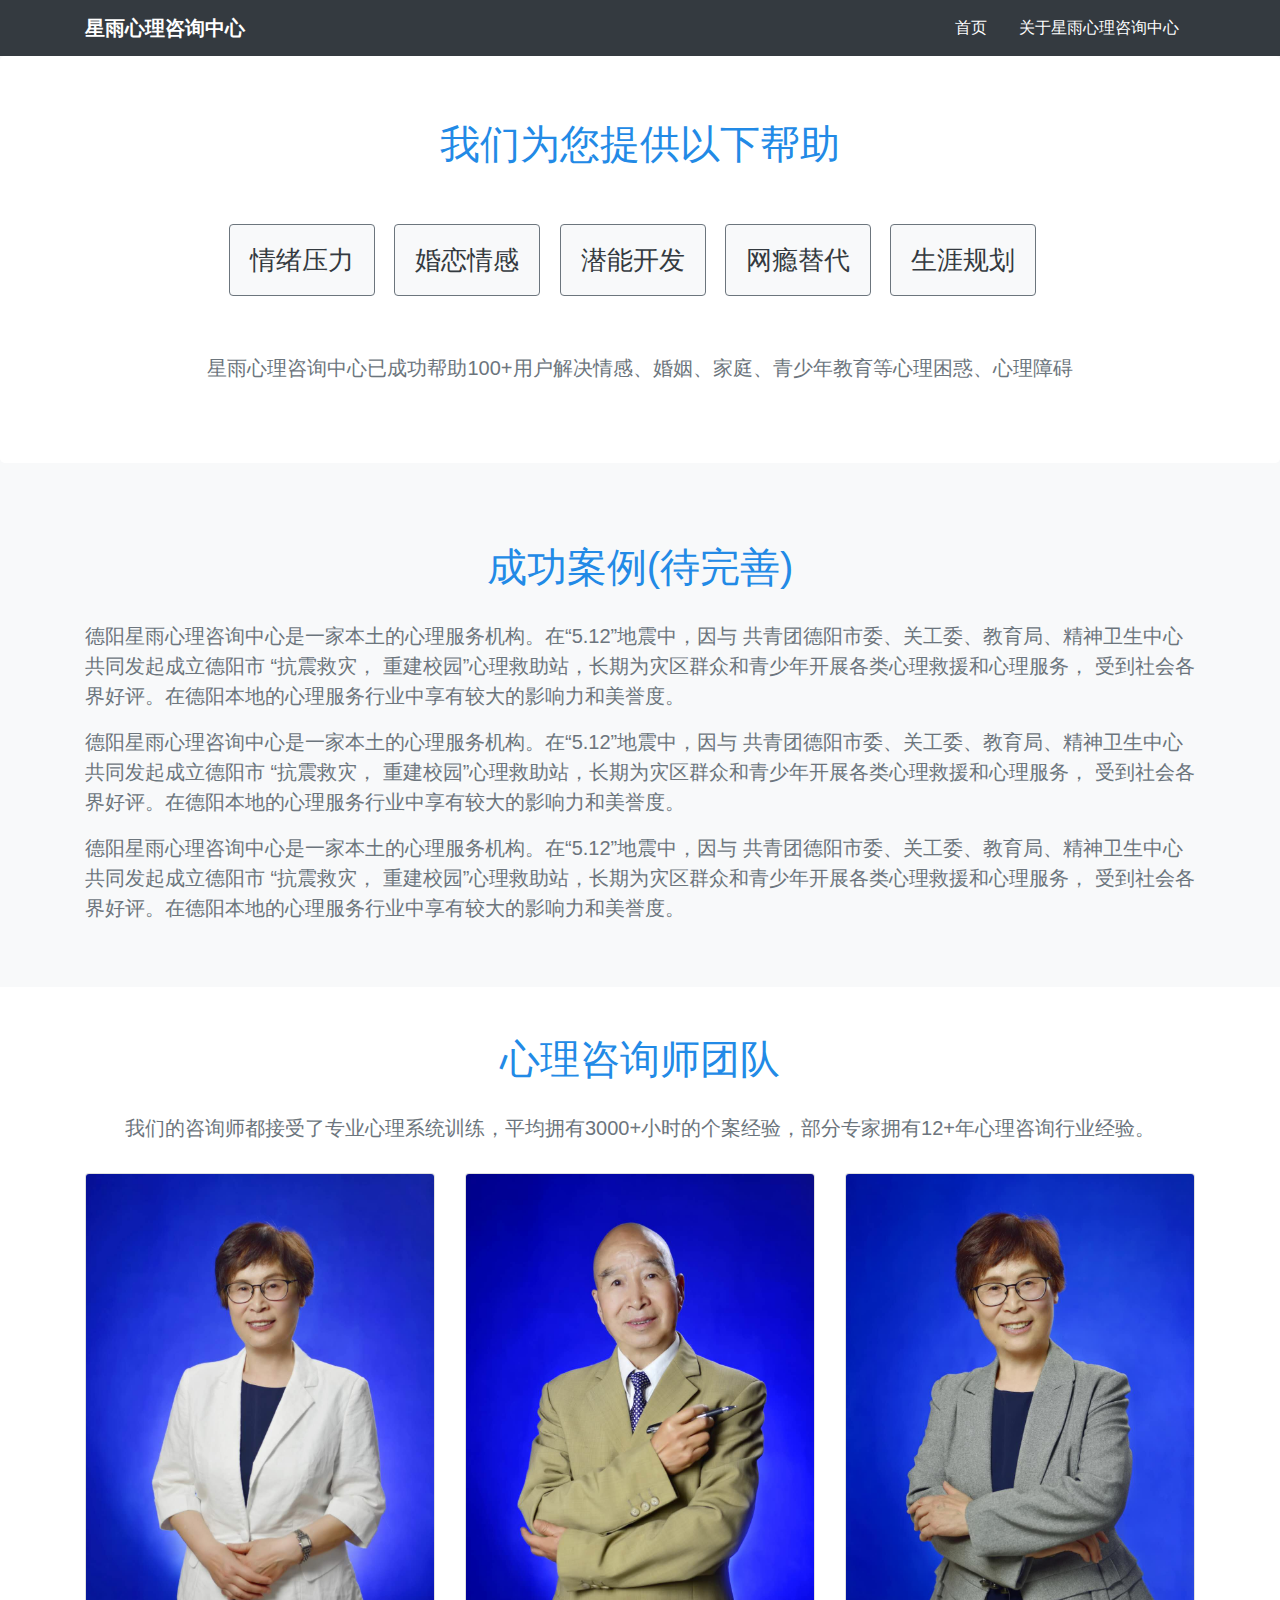
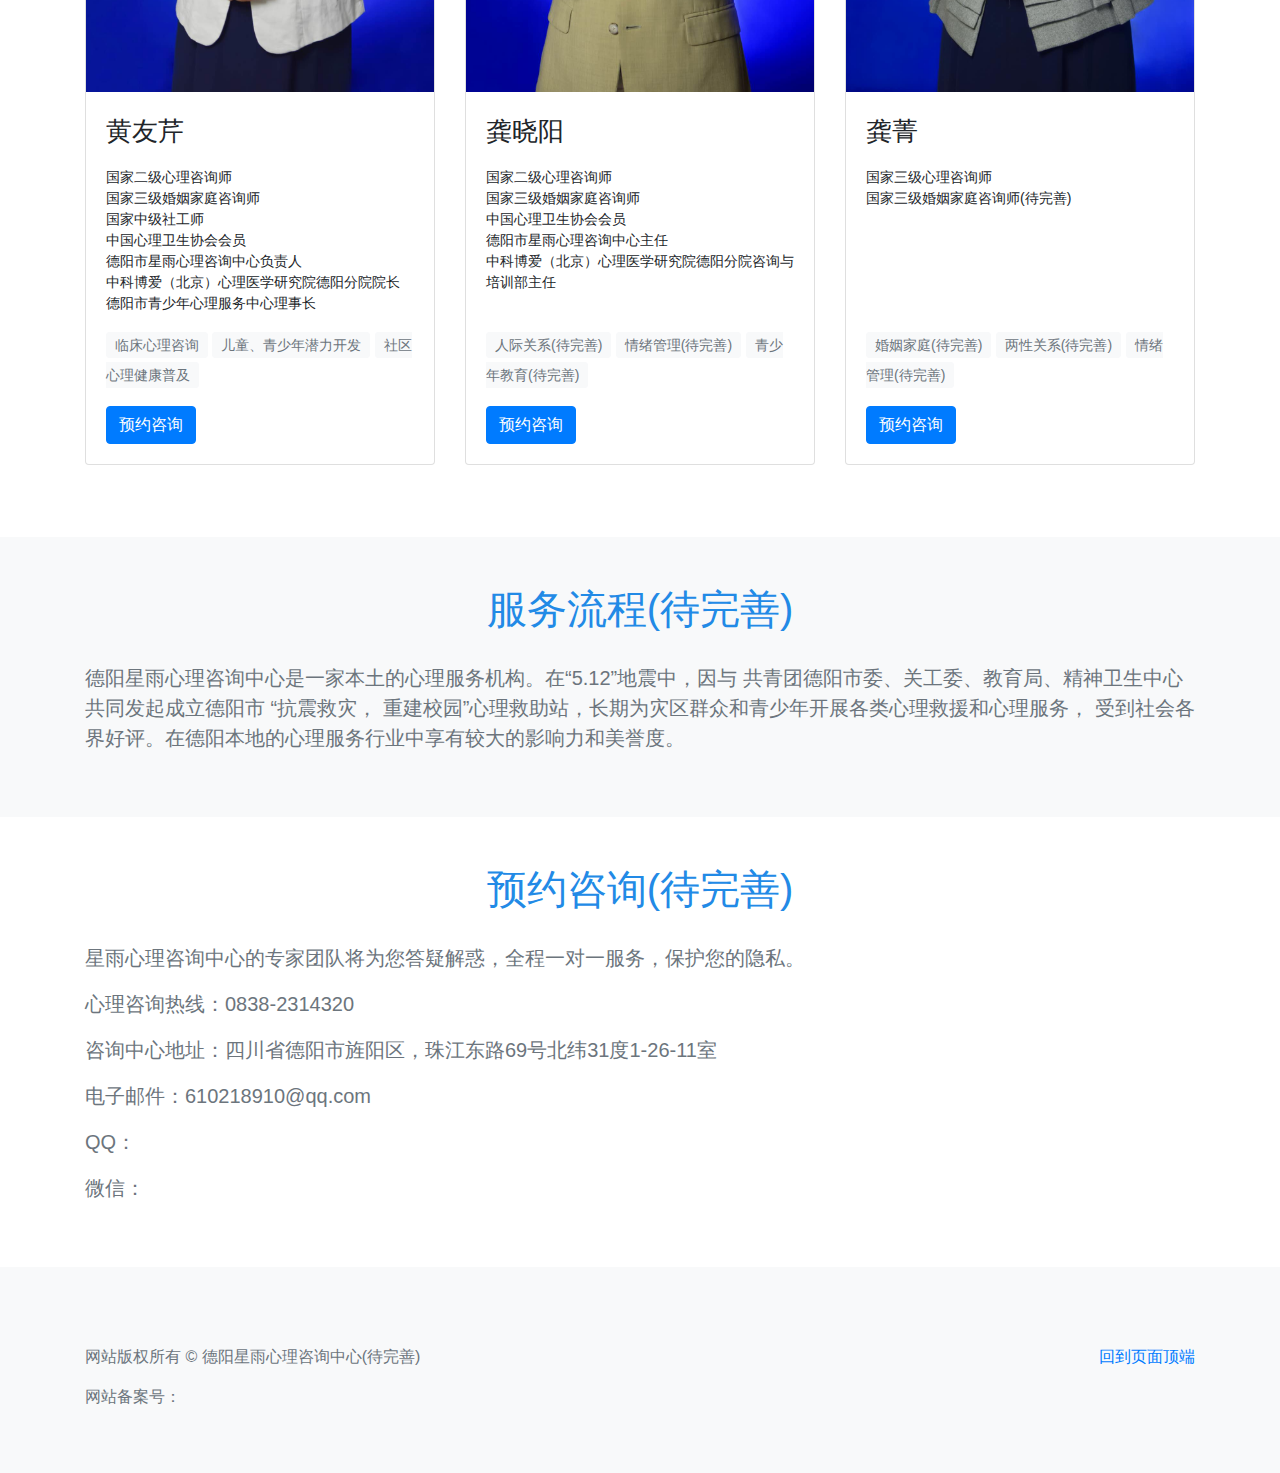
==== index.html @ 89df2adf "initial commit" ====
<!doctype html>
<html lang="en">
  <head>
    <!-- Required meta tags -->
    <meta charset="utf-8">
    <meta name="viewport" content="width=device-width, initial-scale=1, shrink-to-fit=no">

    <!-- Bootstrap CSS -->
    <link rel="stylesheet" href="css/bootstrap.min.css">
    <link href="css/website.css" rel="stylesheet">

    <title>星雨心理咨询中心</title>
  </head>
  <body class="bg-light">
    <header>

      <div class="navbar navbar-dark bg-dark box-shadow">
        <div class="container d-flex justify-content-between">
          <a href="index.html" class="navbar-brand d-flex align-items-center">
            <strong>星雨心理咨询中心</strong>
          </a>
          <ul class="nav">
            <li class="nav-item">
              <a class="nav-link active" href="#">首页</a>
            </li>
            <li class="nav-item">
              <a class="nav-link" href="about.html">关于星雨心理咨询中心</a>
            </li>
          </ul>
        </div>
      </div>
    </header>

    <main role="main">

      <section class="jumbotron text-center">
        <div class="container">
          <h1 class="jumbotron-heading text-primary">我们为您提供以下帮助</h1>
          <div class="text-muted service-group">
            <span class="border border-secondary rounded text-dark bg-light service-item">情绪压力</span>
            <span class="border border-secondary rounded text-dark bg-light service-item">婚恋情感</span>
            <span class="border border-secondary rounded text-dark bg-light service-item">潜能开发</span>
            <span class="border border-secondary rounded text-dark bg-light service-item">网瘾替代</span>
            <span class="border border-secondary rounded text-dark bg-light service-item">生涯规划</span>
          </div>
          <p class="text-muted service-sub-description">星雨心理咨询中心已成功帮助100+用户解决情感、婚姻、家庭、青少年教育等心理困惑、心理障碍</p>
        </div>
      </section>

      <div class="py-5 bg-light">
        <div class="container">
          <h1 class="jumbotron-heading text-primary text-center">成功案例(待完善)</h1>
          <p class="lead text-muted">
            德阳星雨心理咨询中心是一家本土的心理服务机构。在“5.12”地震中，因与 共青团德阳市委、关工委、教育局、精神卫生中心共同发起成立德阳市 “抗震救灾， 重建校园”心理救助站，长期为灾区群众和青少年开展各类心理救援和心理服务， 受到社会各界好评。在德阳本地的心理服务行业中享有较大的影响力和美誉度。
          </p>
          <p class="lead text-muted">
            德阳星雨心理咨询中心是一家本土的心理服务机构。在“5.12”地震中，因与 共青团德阳市委、关工委、教育局、精神卫生中心共同发起成立德阳市 “抗震救灾， 重建校园”心理救助站，长期为灾区群众和青少年开展各类心理救援和心理服务， 受到社会各界好评。在德阳本地的心理服务行业中享有较大的影响力和美誉度。
          </p>
          <p class="lead text-muted">
            德阳星雨心理咨询中心是一家本土的心理服务机构。在“5.12”地震中，因与 共青团德阳市委、关工委、教育局、精神卫生中心共同发起成立德阳市 “抗震救灾， 重建校园”心理救助站，长期为灾区群众和青少年开展各类心理救援和心理服务， 受到社会各界好评。在德阳本地的心理服务行业中享有较大的影响力和美誉度。
          </p>
        </div>
      </div>

      <div class="py-5 bg-white">
        <div class="container">

          <div class="text-center">
            <h1 class="jumbotron-heading text-primary">心理咨询师团队</h1>
            <p class="text-muted member-group-description">
              我们的咨询师都接受了专业心理系统训练，平均拥有3000+小时的个案经验，部分专家拥有12+年心理咨询行业经验。
            </p>
          </div>

          <div class="row">

            <div class="col-md-4">
              <div class="card mb-4 box-shadow">
                <img class="card-img-top" src="img/huangyouqin.jpeg" alt="黄友芹，国家二级心理咨询师">
                <div class="card-body">
                  <div class="card-text">
                    <p class="member-name">黄友芹</p>
                    <ul class="list-unstyled member-title">
                      <li>国家二级心理咨询师</li>
                      <li>国家三级婚姻家庭咨询师</li>
                      <li>国家中级社工师</li>
                      <li>中国心理卫生协会会员</li>
                      <li>德阳市星雨心理咨询中心负责人</li>
                      <li>中科博爱（北京）心理医学研究院德阳分院院长</li>
                      <li>德阳市青少年心理服务中心理事长</li>
                    </ul>
                    <p>
                      <span class="border border-light rounded focus-domain">临床心理咨询</span>
                      <span class="border border-light rounded focus-domain">儿童、青少年潜力开发</span>
                      <span class="border border-light rounded focus-domain">社区心理健康普及</span>
                    </p>
                    <button type="button" class="btn btn-primary">预约咨询</button>
                  </div>
                </div>
              </div>
            </div>


            <div class="col-md-4">
              <div class="card mb-4 box-shadow">
                <img class="card-img-top" src="img/gongxiaoyang.jpeg" alt="黄友芹，国家二级心理咨询师">
                <div class="card-body">
                  <div class="card-text">
                    <p class="member-name">龚晓阳</p>
                    <ul class="list-unstyled member-title">
                      <li>国家二级心理咨询师</li>
                      <li>国家三级婚姻家庭咨询师</li>
                      <li>中国心理卫生协会会员</li>
                      <li>德阳市星雨心理咨询中心主任</li>
                      <li>中科博爱（北京）心理医学研究院德阳分院咨询与培训部主任</li>
                      <li>&nbsp;</li>
                    </ul>
                    <p>
                      <span class="border border-light rounded focus-domain">人际关系(待完善)</span>
                      <span class="border border-light rounded focus-domain">情绪管理(待完善)</span>
                      <span class="border border-light rounded focus-domain">青少年教育(待完善)</span>

                    </p>
                    <button type="button" class="btn btn-primary">预约咨询</button>
                  </div>
                </div>
              </div>
            </div>

            <div class="col-md-4">
              <div class="card mb-4 box-shadow">
                <img class="card-img-top" src="img/huangyouqin2.jpeg" alt="黄友芹，国家二级心理咨询师">
                <div class="card-body">
                  <div class="card-text">
                    <p class="member-name">龚菁</p>
                    <ul class="list-unstyled member-title">
                      <li>国家三级心理咨询师</li>
                      <li>国家三级婚姻家庭咨询师(待完善)</li>
                      <li>&nbsp;</li>
                      <li>&nbsp;</li>
                      <li>&nbsp;</li>
                      <li>&nbsp;</li>
                      <li>&nbsp;</li>
                    </ul>
                    <p>
                      <span class="border border-light rounded focus-domain">婚姻家庭(待完善)</span>
                      <span class="border border-light rounded focus-domain">两性关系(待完善)</span>
                      <span class="border border-light rounded focus-domain">情绪管理(待完善)</span>
                    </p>
                    <button type="button" class="btn btn-primary">预约咨询</button>
                  </div>
                </div>
              </div>
            </div>

          </div><!--end of row-->

        </div>
      </div>

      <div class="py-5 bg-light">
        <div class="container">
          <h1 class="jumbotron-heading text-primary text-center">服务流程(待完善)</h1>
          <p class="lead text-muted">
            德阳星雨心理咨询中心是一家本土的心理服务机构。在“5.12”地震中，因与 共青团德阳市委、关工委、教育局、精神卫生中心共同发起成立德阳市 “抗震救灾， 重建校园”心理救助站，长期为灾区群众和青少年开展各类心理救援和心理服务， 受到社会各界好评。在德阳本地的心理服务行业中享有较大的影响力和美誉度。
          </p>
        </div>
      </div>

      <div class="py-5 bg-white">
        <div class="container">
          <h1 class="jumbotron-heading text-primary text-center">预约咨询(待完善)</h1>
          <p class="lead text-muted">星雨心理咨询中心的专家团队将为您答疑解惑，全程一对一服务，保护您的隐私。</p>
          <div class="lead text-muted">
            <p>心理咨询热线：0838-2314320</p>
            <p>咨询中心地址：四川省德阳市旌阳区，珠江东路69号北纬31度1-26-11室</p>
            <p class="card-text">电子邮件：610218910@qq.com</p>
            <p>QQ：</p>
            <p>微信：</p>
          </div>
        </div>
      </div>

    </main>

    <footer class="py-5 text-muted">
      <div class="container">
        <p class="float-right">
          <a href="#">回到页面顶端</a>
        </p>
        <p>网站版权所有 &copy; 德阳星雨心理咨询中心(待完善)</p>
        <p>网站备案号：</p>
      </div>
    </footer>

    <!-- Optional JavaScript -->
    <!-- jQuery first, then Popper.js, then Bootstrap JS -->
    <script src="js/jquery-3.3.1.slim.min.js"></script>
    <script src="js/popper.min.js"></script>
    <script src="js/bootstrap.min.js"></script>
    <script src="js/fontawesome-all.min.js"></script>
  </body>
</html>
---- css/website.css ----
body { }
footer {margin-top: 30px;}

.text-primary {
  color: #228AE6 !important;
}

.jumbotron {background-color: white;}
.jumbotron-heading {margin-bottom: 30px;}

.nav-link {color: white;}
.nav-link:hover {color: white;}
.nav-link:active {color: white;}
.nav-link:visited {color: white;}

.service-group {
  margin-top: 50px;
}
.service-item {
  font-size: 26px;
  line-height: 85px;
  padding: 20px 20px;
  margin-right: 15px;
}
.service-sub-description {
  margin-top: 50px;
  font-size: 20px;
  line-height: 30px;
}


.member-group-description {
  font-size: 20px;
  line-height: 30px;
  margin-bottom: 30px;
}
.member-name {
  font-size: 26px;
}
.member-title {
  font-size: 14px;
}
.focus-domain {
  font-size: 14px;
  line-height: 30px;
  background-color: #f8f9fa;
  color: #6c757d!important;
  padding: 4px 8px;
}


/*about*/
.org-description li {
  padding-bottom: 10px;
}
.address-card {
  max-width: 600px;
  margin-left: auto;
  margin-right: auto;
}
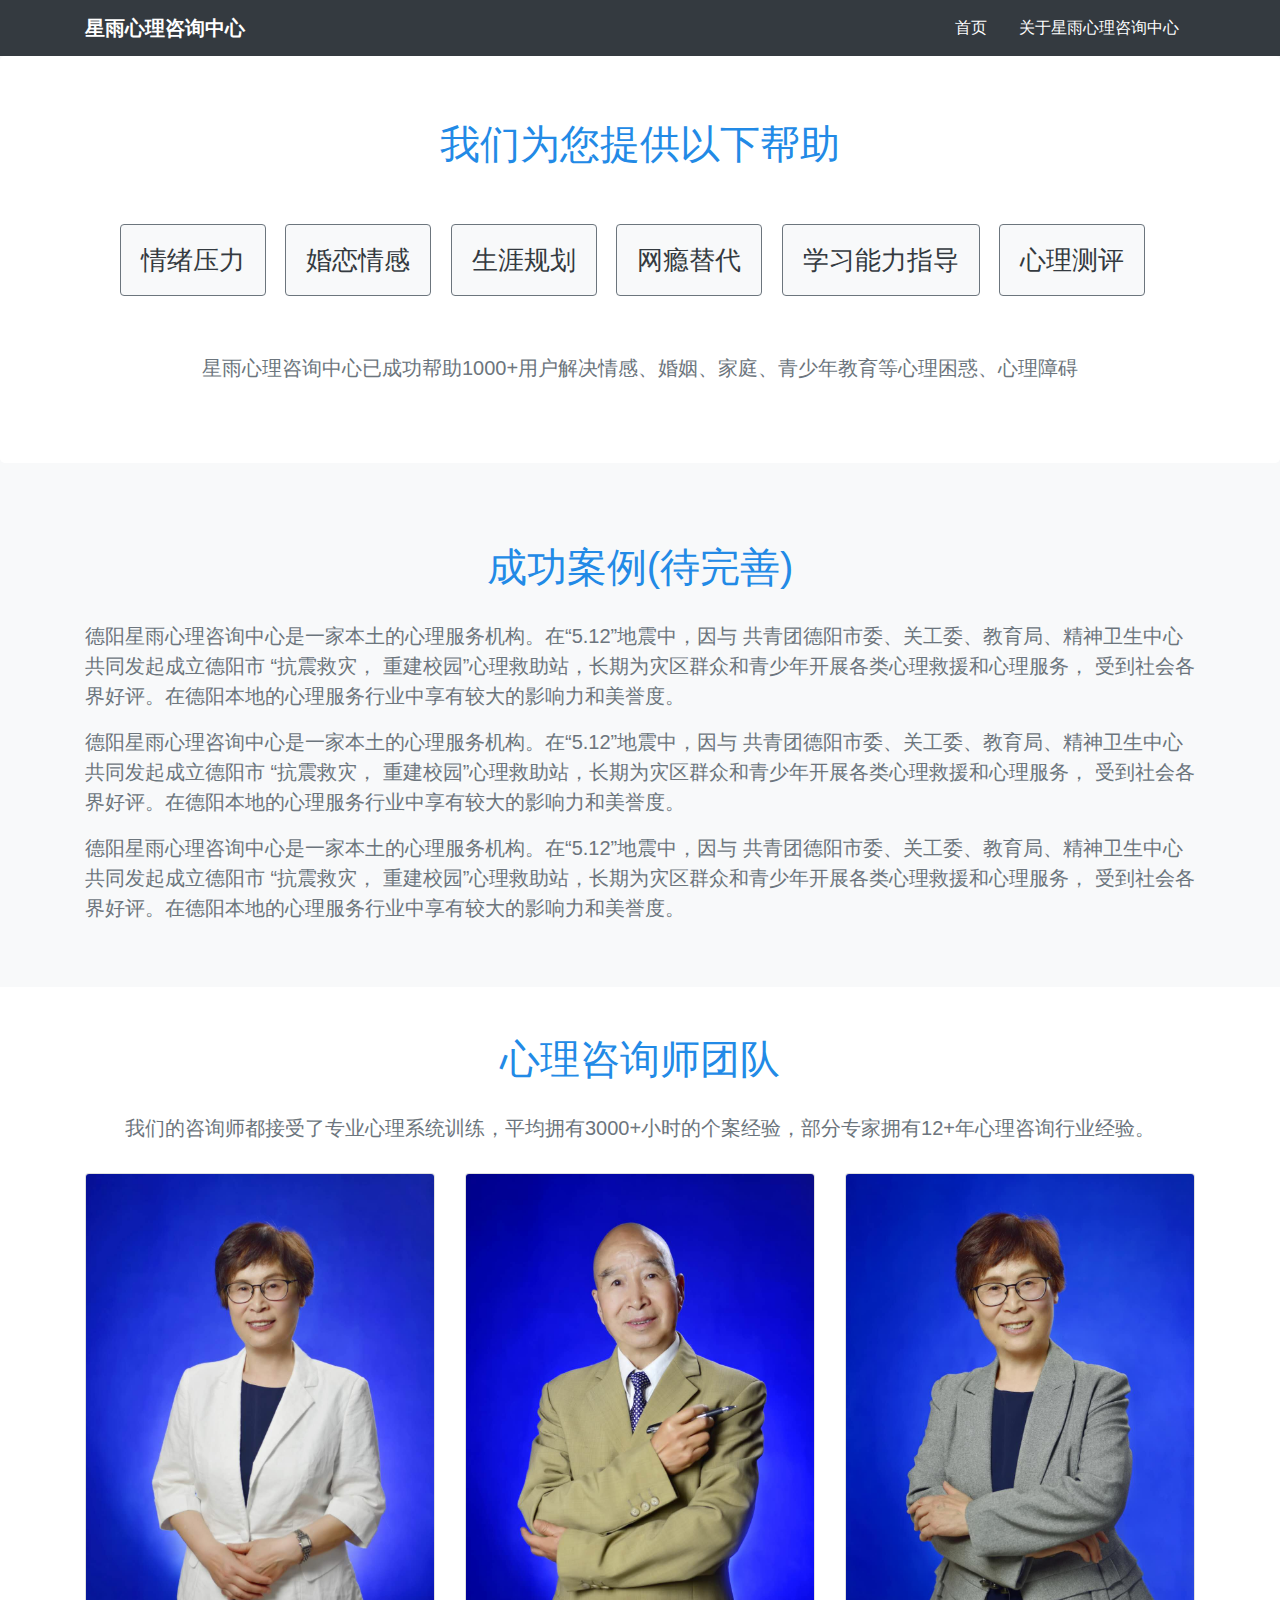
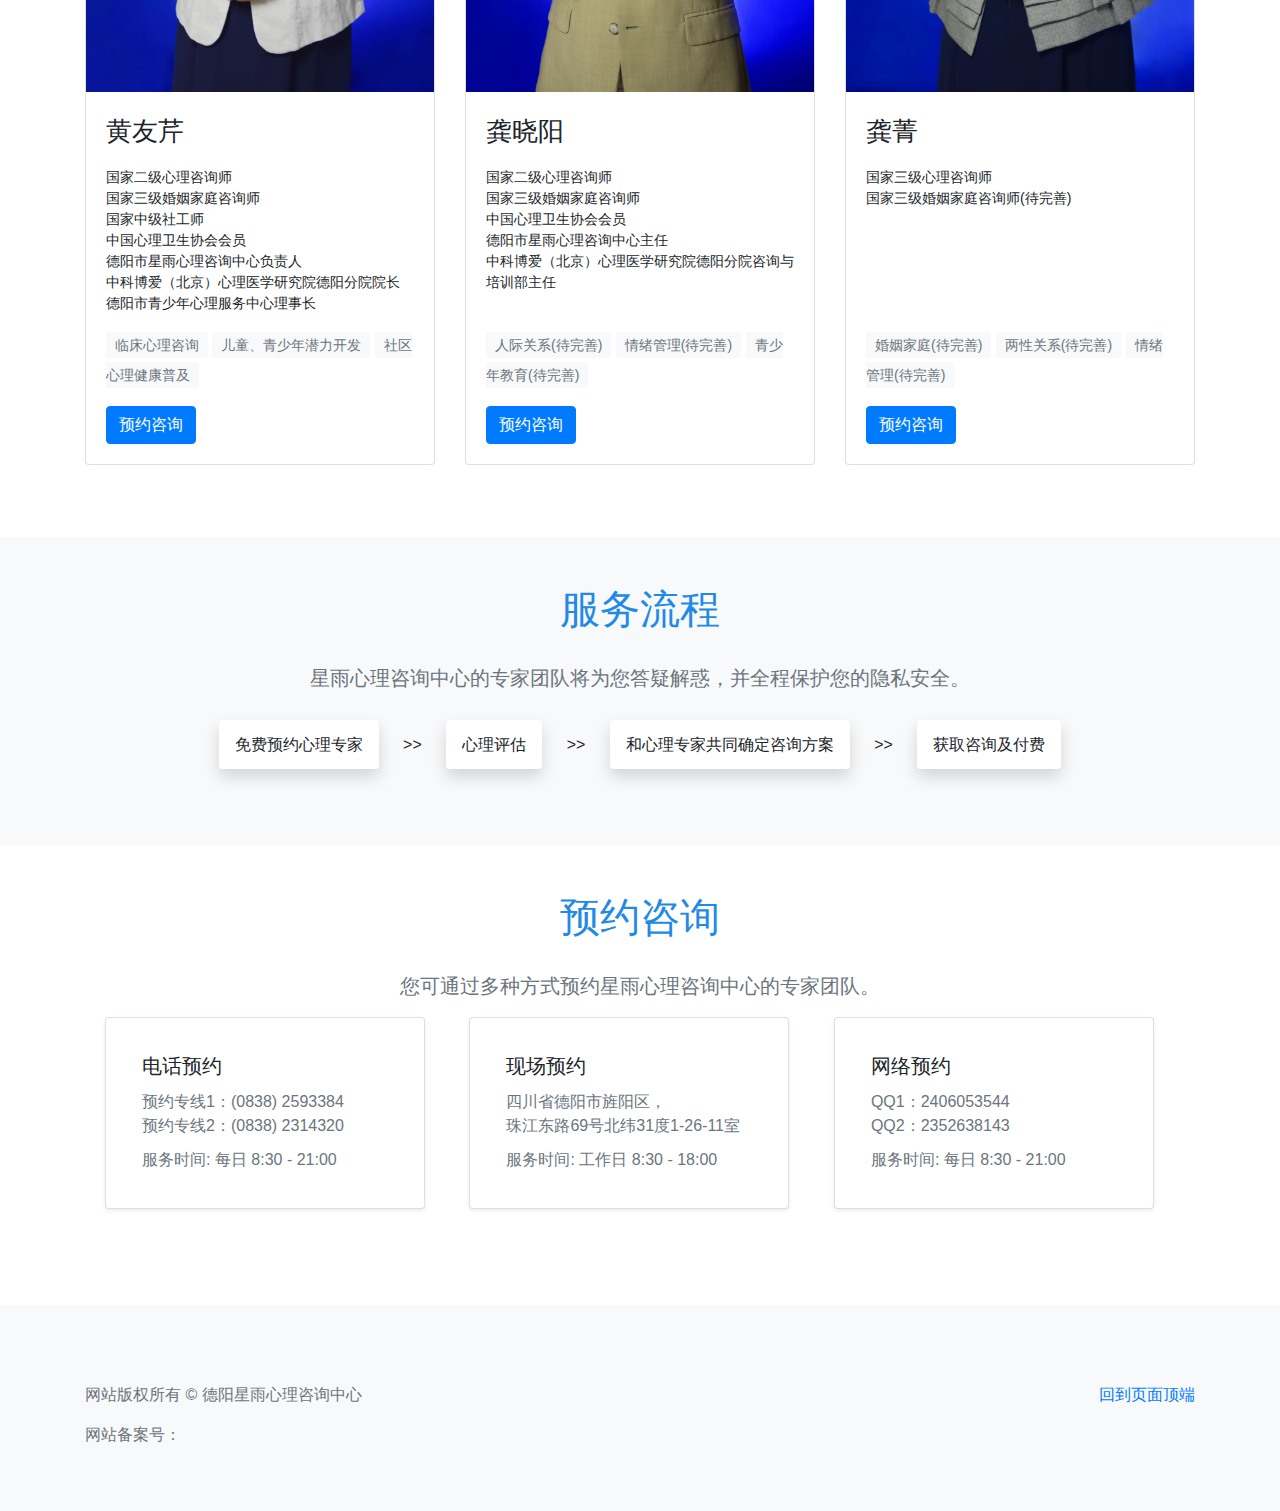
==== commit 6db66206: "update main service title, service flow, reserve options" ====
--- a/index.html
+++ b/index.html
@@ -39,11 +39,12 @@
           <div class="text-muted service-group">
             <span class="border border-secondary rounded text-dark bg-light service-item">情绪压力</span>
             <span class="border border-secondary rounded text-dark bg-light service-item">婚恋情感</span>
-            <span class="border border-secondary rounded text-dark bg-light service-item">潜能开发</span>
+            <span class="border border-secondary rounded text-dark bg-light service-item">生涯规划</span>
             <span class="border border-secondary rounded text-dark bg-light service-item">网瘾替代</span>
-            <span class="border border-secondary rounded text-dark bg-light service-item">生涯规划</span>
-          </div>
-          <p class="text-muted service-sub-description">星雨心理咨询中心已成功帮助100+用户解决情感、婚姻、家庭、青少年教育等心理困惑、心理障碍</p>
+            <span class="border border-secondary rounded text-dark bg-light service-item">学习能力指导</span>
+            <span class="border border-secondary rounded text-dark bg-light service-item">心理测评</span>
+          </div>
+          <p class="text-muted service-sub-description">星雨心理咨询中心已成功帮助1000+用户解决情感、婚姻、家庭、青少年教育等心理困惑、心理障碍</p>
         </div>
       </section>
 
@@ -160,23 +161,63 @@
 
       <div class="py-5 bg-light">
         <div class="container">
-          <h1 class="jumbotron-heading text-primary text-center">服务流程(待完善)</h1>
-          <p class="lead text-muted">
-            德阳星雨心理咨询中心是一家本土的心理服务机构。在“5.12”地震中，因与 共青团德阳市委、关工委、教育局、精神卫生中心共同发起成立德阳市 “抗震救灾， 重建校园”心理救助站，长期为灾区群众和青少年开展各类心理救援和心理服务， 受到社会各界好评。在德阳本地的心理服务行业中享有较大的影响力和美誉度。
-          </p>
+          <h1 class="jumbotron-heading text-primary text-center">服务流程</h1>
+          <p class="lead text-muted text-center">星雨心理咨询中心的专家团队将为您答疑解惑，并全程保护您的隐私安全。</p>
+          <div id="service-flow" class="align-middle text-center">
+              <span class="shadow p-3 mb-5 bg-white rounded">免费预约心理专家</span>
+              <span class="separator-next">&gt;&gt;</span>
+              <span class="shadow p-3 mb-5 bg-white rounded">心理评估</span>
+              <span class="separator-next">&gt;&gt;</span>
+              <span class="shadow p-3 mb-5 bg-white rounded">和心理专家共同确定咨询方案</span>
+              <span class="separator-next">&gt;&gt;</span>
+              <span class="shadow p-3 mb-5 bg-white rounded">获取咨询及付费</span>
+            </div>
+          </div>
         </div>
       </div>
 
       <div class="py-5 bg-white">
         <div class="container">
-          <h1 class="jumbotron-heading text-primary text-center">预约咨询(待完善)</h1>
-          <p class="lead text-muted">星雨心理咨询中心的专家团队将为您答疑解惑，全程一对一服务，保护您的隐私。</p>
-          <div class="lead text-muted">
-            <p>心理咨询热线：0838-2314320</p>
-            <p>咨询中心地址：四川省德阳市旌阳区，珠江东路69号北纬31度1-26-11室</p>
-            <p class="card-text">电子邮件：610218910@qq.com</p>
-            <p>QQ：</p>
-            <p>微信：</p>
+          <h1 class="jumbotron-heading text-primary text-center">预约咨询</h1>
+          <p class="lead text-muted text-center">您可通过多种方式预约星雨心理咨询中心的专家团队。</p>
+          <!-- 预约方式1 -->
+          <div class="card reserve-option shadow-sm p-3 mb-5 bg-white">
+            <div class="card-body">
+              <h5 class="card-title">电话预约</h5>
+              <div class="card-text text-muted">
+                <p>预约专线1：(0838) 2593384</p>
+                <p>预约专线2：(0838) 2314320</p>
+                <div class="reserve-operation-time">
+                  服务时间: 每日 8:30 - 21:00
+                </div>
+              </div>
+            </div>
+          </div>
+          <!-- 预约方式2 -->
+          <div class="card reserve-option shadow-sm p-3 mb-5 bg-white">
+            <div class="card-body">
+              <h5 class="card-title">现场预约</h5>
+              <div class="card-text text-muted">
+                <p>四川省德阳市旌阳区，</p>
+                <p>珠江东路69号北纬31度1-26-11室</p>
+                <div class="reserve-operation-time">
+                  服务时间: 工作日 8:30 - 18:00
+                </div>
+              </div>
+            </div>
+          </div>
+          <!-- 预约方式3 -->
+          <div class="card reserve-option shadow-sm p-3 mb-5 bg-white">
+            <div class="card-body">
+              <h5 class="card-title">网络预约</h5>
+              <div class="card-text text-muted">
+                <p>QQ1：2406053544</p>
+                <p>QQ2：2352638143</p>
+                <div class="reserve-operation-time">
+                  服务时间: 每日 8:30 - 21:00
+                </div>
+              </div>
+            </div>
           </div>
         </div>
       </div>
@@ -188,7 +229,7 @@
         <p class="float-right">
           <a href="#">回到页面顶端</a>
         </p>
-        <p>网站版权所有 &copy; 德阳星雨心理咨询中心(待完善)</p>
+        <p>网站版权所有 &copy; 德阳星雨心理咨询中心</p>
         <p>网站备案号：</p>
       </div>
     </footer>
--- a/css/website.css
+++ b/css/website.css
@@ -48,6 +48,28 @@
   padding: 4px 8px;
 }
 
+#service-flow {
+  margin-top: 40px;
+  margin-bottom: 40px;
+}
+.separator-next {
+  margin-left: 20px;
+  margin-right: 20px;
+}
+
+
+.reserve-option {
+  display: inline-block;
+  width: 20rem;
+  margin-left: 20px;
+  margin-right: 20px;
+}
+.reserve-option p {
+  margin-bottom: 0rem;
+}
+.reserve-operation-time {
+  margin-top: 10px;
+}
 
 /*about*/
 .org-description li {
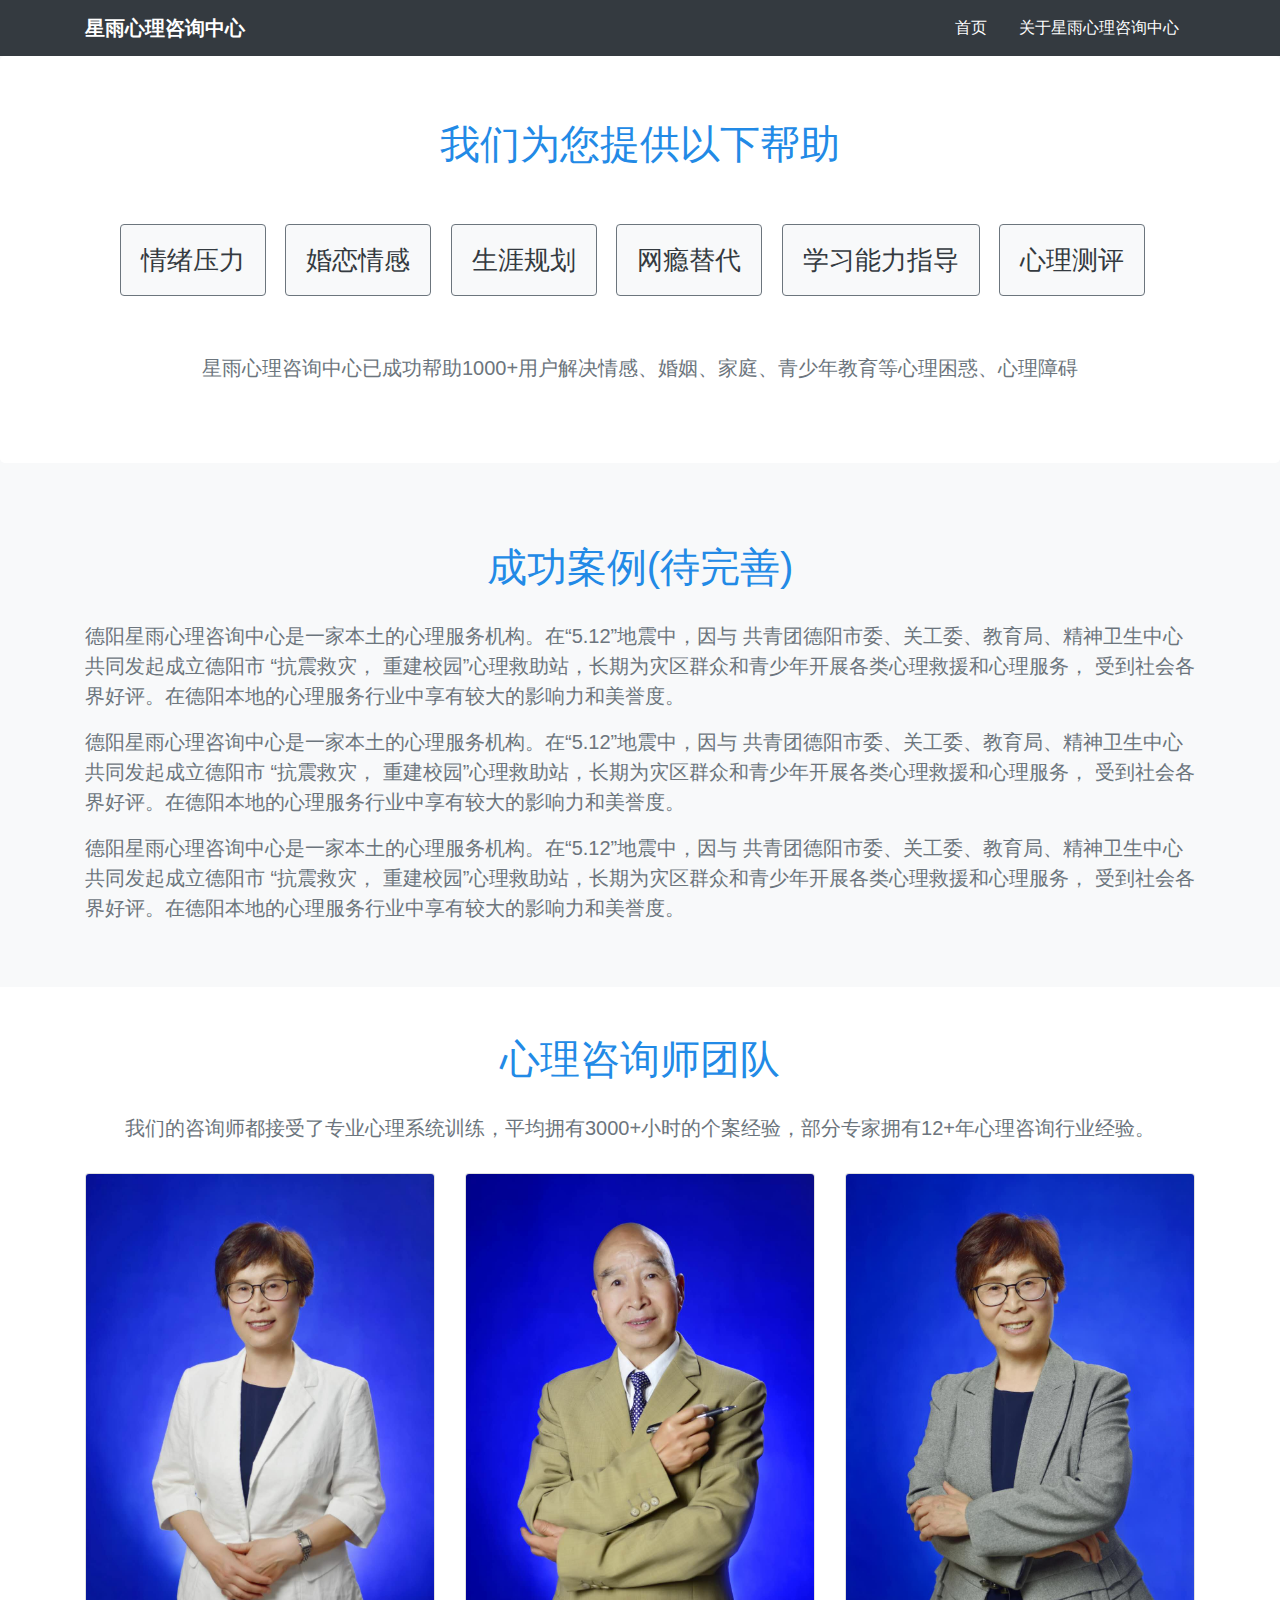
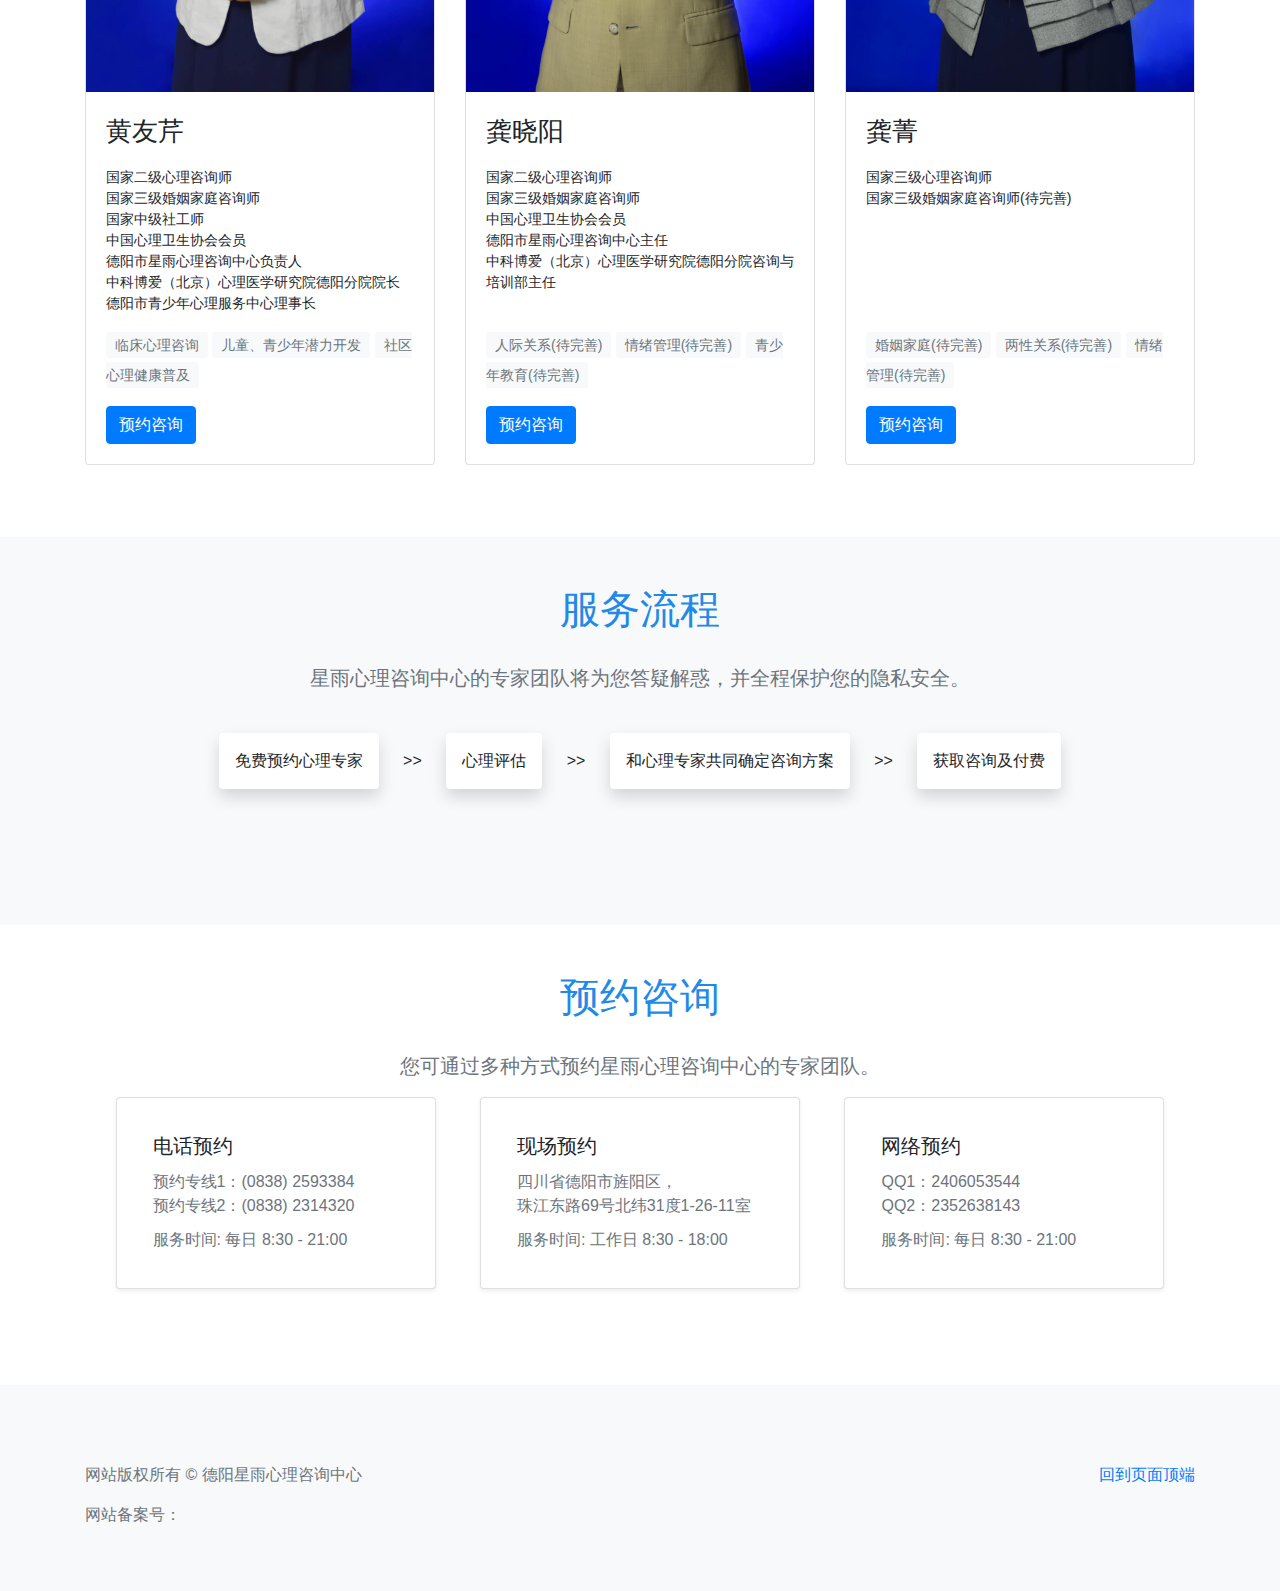
==== commit 87c65925: "fix bug: responsive desgin of service flow and reserve options" ====
--- a/index.html
+++ b/index.html
@@ -164,20 +164,20 @@
           <h1 class="jumbotron-heading text-primary text-center">服务流程</h1>
           <p class="lead text-muted text-center">星雨心理咨询中心的专家团队将为您答疑解惑，并全程保护您的隐私安全。</p>
           <div id="service-flow" class="align-middle text-center">
-              <span class="shadow p-3 mb-5 bg-white rounded">免费预约心理专家</span>
+              <div class="service-step shadow p-3 mb-5 bg-white rounded">免费预约心理专家</div>
               <span class="separator-next">&gt;&gt;</span>
-              <span class="shadow p-3 mb-5 bg-white rounded">心理评估</span>
+              <div class="service-step shadow p-3 mb-5 bg-white rounded">心理评估</div>
               <span class="separator-next">&gt;&gt;</span>
-              <span class="shadow p-3 mb-5 bg-white rounded">和心理专家共同确定咨询方案</span>
+              <div class="service-step shadow p-3 mb-5 bg-white rounded">和心理专家共同确定咨询方案</div>
               <span class="separator-next">&gt;&gt;</span>
-              <span class="shadow p-3 mb-5 bg-white rounded">获取咨询及付费</span>
+              <div class="service-step shadow p-3 mb-5 bg-white rounded">获取咨询及付费</div>
             </div>
           </div>
         </div>
       </div>
 
       <div class="py-5 bg-white">
-        <div class="container">
+        <div class="container align-center">
           <h1 class="jumbotron-heading text-primary text-center">预约咨询</h1>
           <p class="lead text-muted text-center">您可通过多种方式预约星雨心理咨询中心的专家团队。</p>
           <!-- 预约方式1 -->
--- a/css/website.css
+++ b/css/website.css
@@ -52,6 +52,9 @@
   margin-top: 40px;
   margin-bottom: 40px;
 }
+.service-step {
+  display: inline-block;
+}
 .separator-next {
   margin-left: 20px;
   margin-right: 20px;
@@ -63,6 +66,7 @@
   width: 20rem;
   margin-left: 20px;
   margin-right: 20px;
+  text-align: left!important;
 }
 .reserve-option p {
   margin-bottom: 0rem;
@@ -80,3 +84,9 @@
   margin-left: auto;
   margin-right: auto;
 }
+
+
+/* helper */
+.align-center {
+  text-align: center!important;
+}
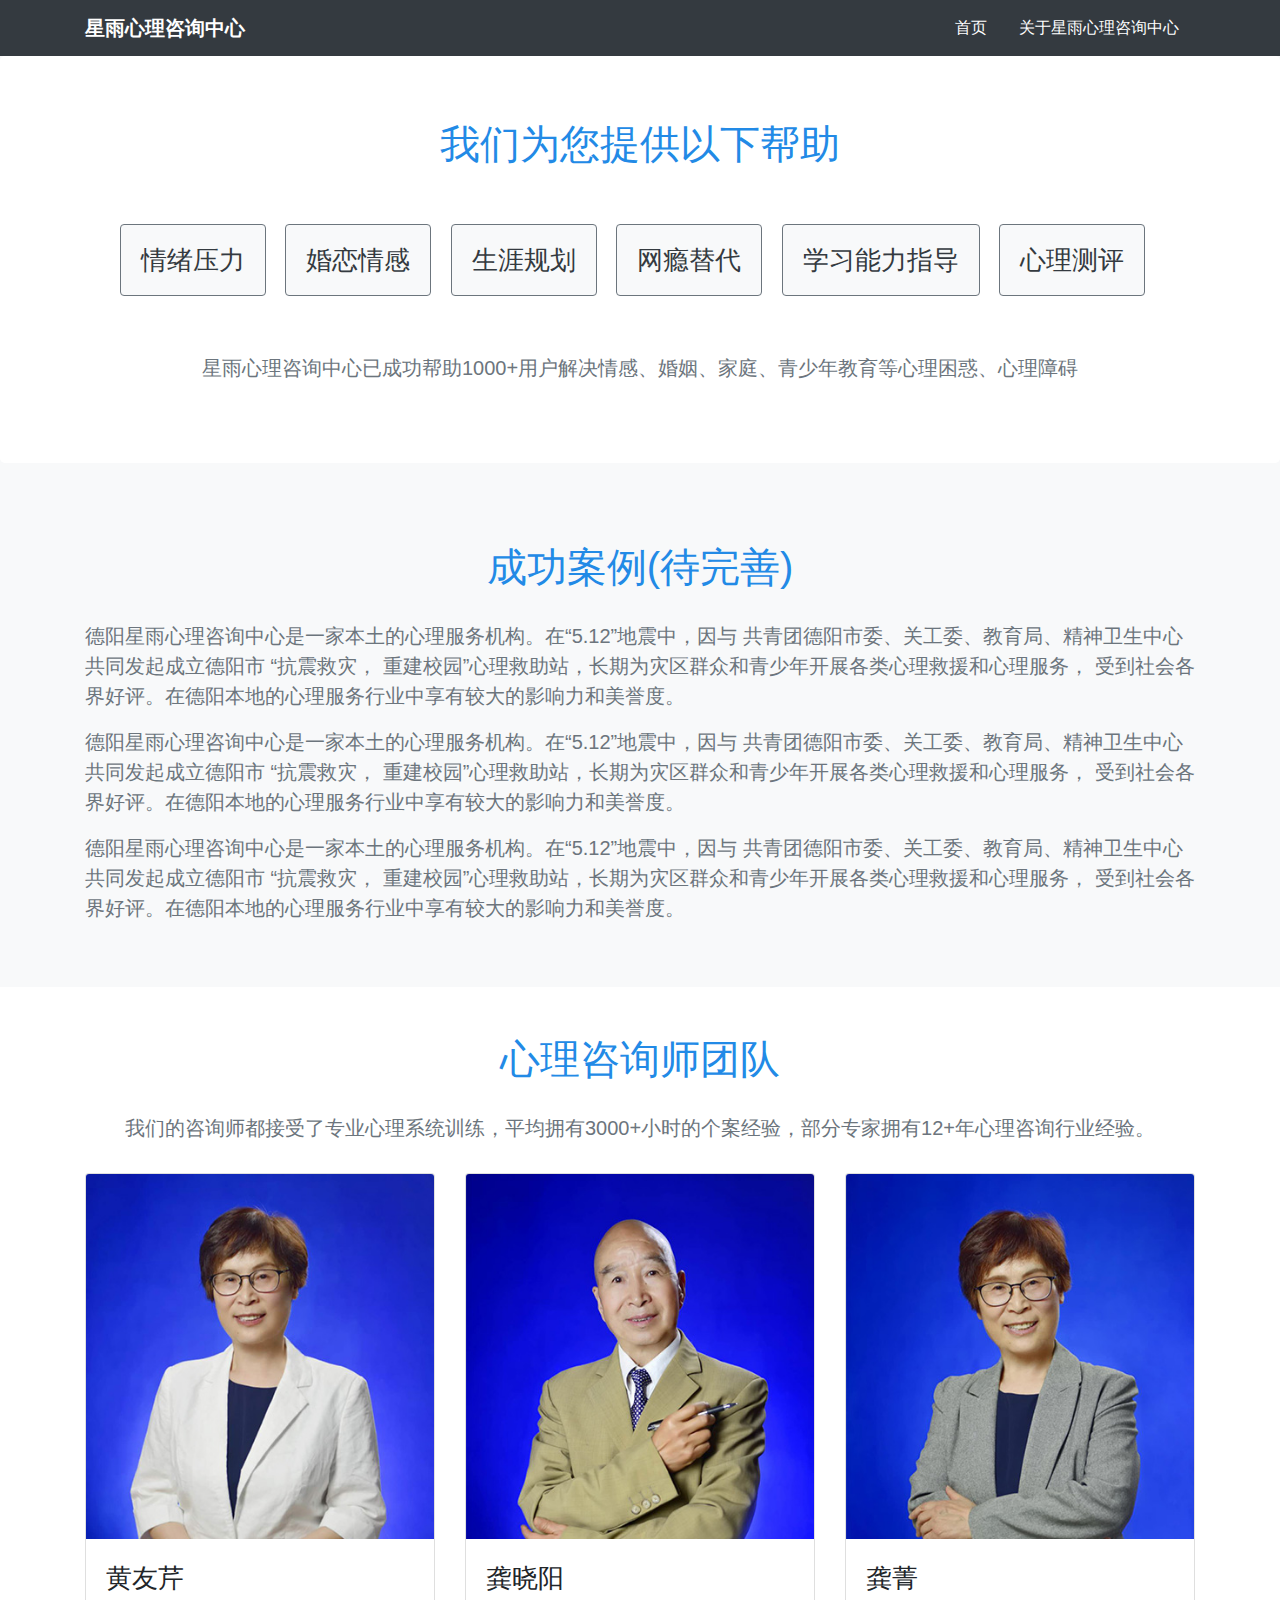
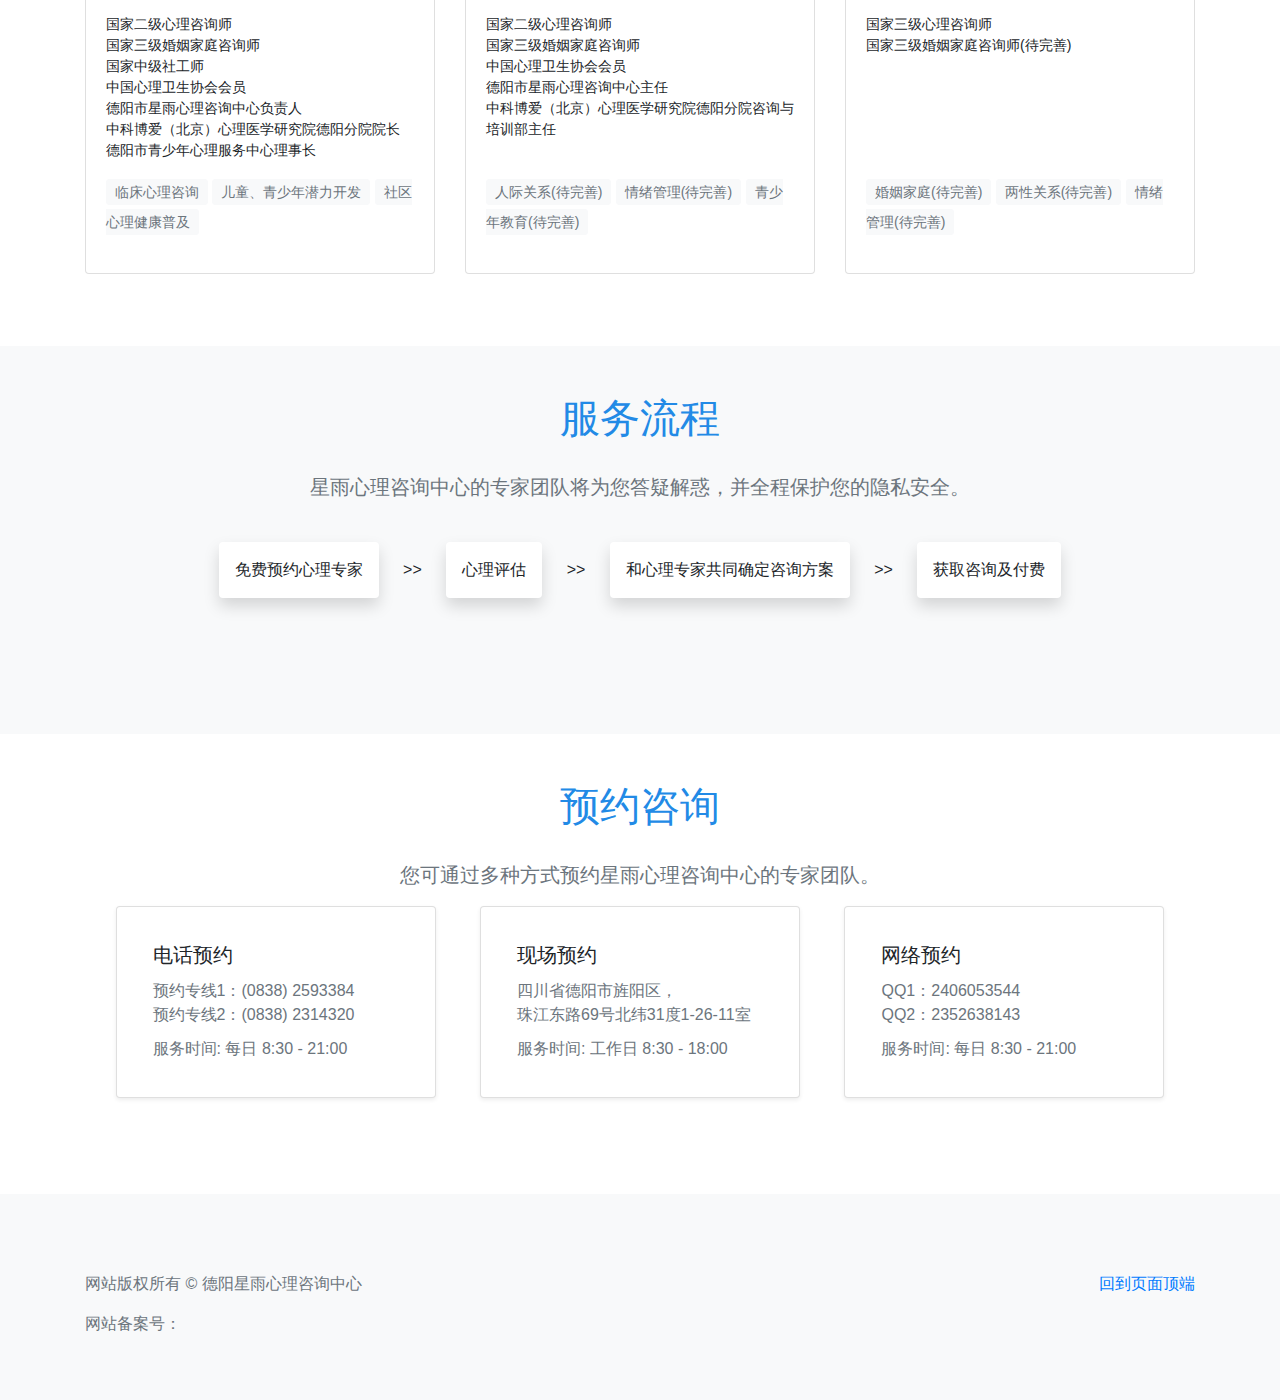
==== commit b9100074: "update consultant picture size" ====
--- a/index.html
+++ b/index.html
@@ -77,7 +77,7 @@
 
             <div class="col-md-4">
               <div class="card mb-4 box-shadow">
-                <img class="card-img-top" src="img/huangyouqin.jpeg" alt="黄友芹，国家二级心理咨询师">
+                <img class="card-img-top" src="img/huangyouqin-sm.jpeg" alt="黄友芹，国家二级心理咨询师">
                 <div class="card-body">
                   <div class="card-text">
                     <p class="member-name">黄友芹</p>
@@ -95,7 +95,6 @@
                       <span class="border border-light rounded focus-domain">儿童、青少年潜力开发</span>
                       <span class="border border-light rounded focus-domain">社区心理健康普及</span>
                     </p>
-                    <button type="button" class="btn btn-primary">预约咨询</button>
                   </div>
                 </div>
               </div>
@@ -104,7 +103,7 @@
 
             <div class="col-md-4">
               <div class="card mb-4 box-shadow">
-                <img class="card-img-top" src="img/gongxiaoyang.jpeg" alt="黄友芹，国家二级心理咨询师">
+                <img class="card-img-top" src="img/gongxiaoyang-sm.jpeg" alt="黄友芹，国家二级心理咨询师">
                 <div class="card-body">
                   <div class="card-text">
                     <p class="member-name">龚晓阳</p>
@@ -122,7 +121,6 @@
                       <span class="border border-light rounded focus-domain">青少年教育(待完善)</span>
 
                     </p>
-                    <button type="button" class="btn btn-primary">预约咨询</button>
                   </div>
                 </div>
               </div>
@@ -130,7 +128,7 @@
 
             <div class="col-md-4">
               <div class="card mb-4 box-shadow">
-                <img class="card-img-top" src="img/huangyouqin2.jpeg" alt="黄友芹，国家二级心理咨询师">
+                <img class="card-img-top" src="img/huangyouqin2-sm.jpeg" alt="黄友芹，国家二级心理咨询师">
                 <div class="card-body">
                   <div class="card-text">
                     <p class="member-name">龚菁</p>
@@ -148,7 +146,6 @@
                       <span class="border border-light rounded focus-domain">两性关系(待完善)</span>
                       <span class="border border-light rounded focus-domain">情绪管理(待完善)</span>
                     </p>
-                    <button type="button" class="btn btn-primary">预约咨询</button>
                   </div>
                 </div>
               </div>
